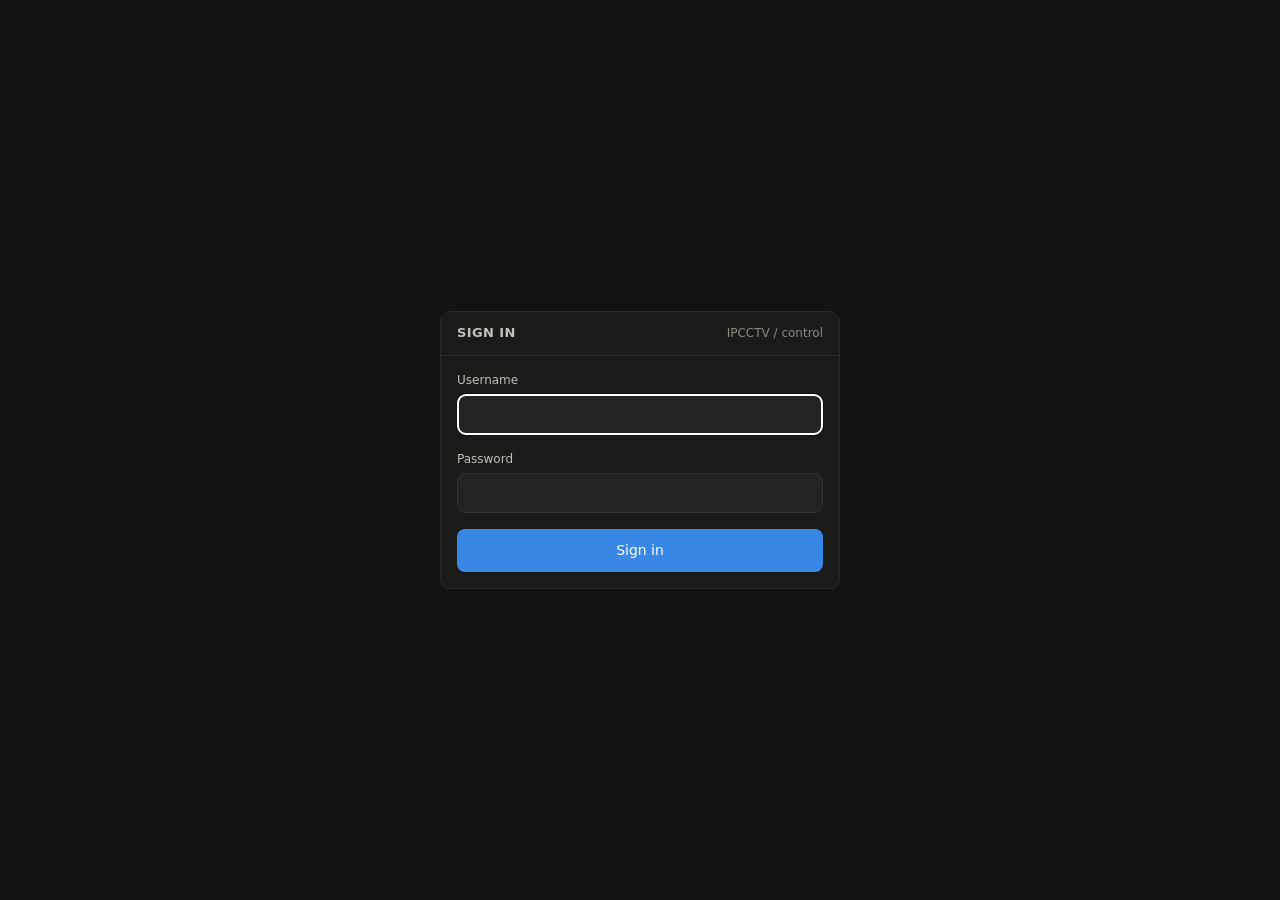
==== internal/web/static/login.html @ 718ceda3 "Holocron 1.0.0 The live NVR of the Operator's home since 2026-10-22: one Go executable that records " ====
<!DOCTYPE html>
<html lang="en" data-theme="dark">
<head>
<meta charset="utf-8">
<meta name="viewport" content="width=device-width, initial-scale=1">
<meta name="color-scheme" content="dark">
<meta name="referrer" content="no-referrer">
<title>Sign in - IPCCTV control</title>
<link rel="stylesheet" href="style.css">
</head>
<body class="authpage">
<main class="authcard panel">
  <header><h2>Sign in</h2><span class="muted">IPCCTV / control</span></header>
  <form id="form" class="form" method="post" action="/login" novalidate>
    <div class="field">
      <label for="username">Username</label>
      <input id="username" name="username" type="text" autocomplete="username" autocapitalize="none" autocorrect="off" spellcheck="false" maxlength="64" required autofocus>
    </div>
    <div class="field">
      <label for="password">Password</label>
      <input id="password" name="password" type="password" autocomplete="current-password" maxlength="128" required>
    </div>
    <p id="msg" class="formnote bad" role="alert" aria-live="polite" hidden></p>
    <div class="actions"><button id="go" class="btn primary" type="submit">Sign in</button></div>
  </form>
</main>
<script src="login.js"></script>
</body>
</html>
---- internal/web/static/style.css ----
/* IPCCTV control UI.
   Tokens, components and structure are the approved design mockup's:
   layout A (table) on desktop, layout C (compact rows) below the phone breakpoint.
   Status is never colour alone - every state carries a dot AND a word. */

:root{
  --surface-0:#121211; --surface-1:#1a1a19; --surface-2:#232322; --surface-3:#2d2d2b;
  --line:#35352f; --line-soft:#2a2a28;
  --ink:#ffffff; --ink-2:#c3c2b7; --ink-3:#8a8a80;
  --good:#0ca30c; --warning:#fab219; --serious:#ec835a; --critical:#d03b3b;
  --accent:#3987e5;
  --r:10px; --pad:16px;
  --mono:ui-monospace,"Cascadia Mono",Consolas,monospace;
  --sans:system-ui,-apple-system,"Segoe UI",sans-serif;
}
*{box-sizing:border-box}
body{margin:0;background:var(--surface-0);color:var(--ink);font:14px/1.45 var(--sans);-webkit-font-smoothing:antialiased}
h1,h2,h3{margin:0;font-weight:600}
button{font:inherit;color:inherit;cursor:pointer}
ul{margin:0;padding:0}
.hide{display:none !important}
.muted{color:var(--ink-3)}

/* ---- app shell ---- */
.app{max-width:1180px;margin:0 auto;padding:18px}
.top{display:flex;align-items:center;gap:16px;flex-wrap:wrap;margin-bottom:18px}
.brand{font-size:16px;font-weight:600;letter-spacing:.01em}
.brand span{color:var(--ink-3);font-weight:400}
nav.tabs{display:flex;gap:2px}
nav.tabs button{background:transparent;border:0;border-radius:7px;padding:7px 14px;color:var(--ink-2)}
nav.tabs button[aria-current="page"]{background:var(--surface-2);color:var(--ink)}
nav.tabs button:hover:not([aria-current="page"]){background:var(--surface-1)}
.feed{margin-left:auto;display:flex;align-items:center;gap:10px}
.feed .when{color:var(--ink-3);font-size:12px;font-variant-numeric:tabular-nums}

/* ---- global actions ---- */
.actions{display:flex;gap:8px;flex-wrap:wrap;align-items:center}
.btn{background:var(--surface-2);border:1px solid var(--line);border-radius:8px;padding:8px 14px;color:var(--ink)}
.btn:hover:not([disabled]){background:var(--surface-3)}
.btn.primary{background:var(--accent);border-color:transparent;color:#fff}
.btn.danger{border-color:#5a2b2b;color:#f0b4b4}
.btn[disabled]{opacity:.45;cursor:not-allowed}

/* ---- stat tiles + hero: exactly one hero figure ---- */
.stats{display:grid;grid-template-columns:repeat(auto-fit,minmax(168px,1fr));gap:12px;margin-bottom:18px}
.tile{background:var(--surface-1);border:1px solid var(--line-soft);border-radius:var(--r);padding:14px var(--pad)}
.tile .lab{color:var(--ink-3);font-size:12px;margin-bottom:6px}
.tile .val{font-size:22px;font-weight:600;font-variant-numeric:tabular-nums}
.tile .val .unit{font-size:19px;color:var(--ink-3);font-weight:400}
.tile .sub{color:var(--ink-3);font-size:12px;margin-top:3px}
.tile.hero{grid-column:span 2}
.tile.hero .val{font-size:48px;line-height:1.05;letter-spacing:-.02em}

/* meter: fill carries severity, track is a dim step of the same ramp */
.meter{height:7px;border-radius:4px;background:#1f3350;margin-top:10px;overflow:hidden}
.meter i{display:block;height:100%;background:var(--accent);border-radius:4px}
.meter.warn{background:#3b3220} .meter.warn i{background:var(--warning)}
.meter.crit{background:#3b2222} .meter.crit i{background:var(--critical)}

/* ---- status chip: dot + word, never colour alone ---- */
.chip{display:inline-flex;align-items:center;gap:6px;font-size:12px;white-space:nowrap}
.chip .dot{width:8px;height:8px;border-radius:50%;flex:none}
.chip.good .dot{background:var(--good)} .chip.good{color:#7ddc7d}
.chip.warn .dot{background:var(--warning)} .chip.warn{color:#f2cd7a}
.chip.ser .dot{background:var(--serious)} .chip.ser{color:#f0ab8c}
.chip.crit .dot{background:var(--critical)} .chip.crit{color:#f09a9a}
.chip.off .dot{background:#555;box-shadow:inset 0 0 0 2px var(--surface-1)} .chip.off{color:var(--ink-3)}

/* ---- banners ---- */
.banner{display:flex;align-items:center;gap:11px;padding:12px var(--pad);border-radius:var(--r);margin-bottom:16px}
.banner.crit{background:#2a1818;border:1px solid #5a2b2b;color:#f0b4b4}
.banner.warn{background:#241f16;border:1px solid #5a4a20;color:#f2cd7a}
.banner .btn{margin-left:auto}

/* ---- panels ---- */
.panel{background:var(--surface-1);border:1px solid var(--line-soft);border-radius:var(--r);overflow:hidden}
.panel>header{display:flex;align-items:center;gap:10px;padding:12px var(--pad);border-bottom:1px solid var(--line-soft)}
.panel>header h2{font-size:13px;color:var(--ink-2);font-weight:600;letter-spacing:.03em;text-transform:uppercase}
.panel>header .muted{margin-left:auto;font-size:12px}

/* ---- layout A: camera table ---- */
table{width:100%;border-collapse:collapse}
th{text-align:left;font-size:11px;color:var(--ink-3);font-weight:500;letter-spacing:.04em;
   text-transform:uppercase;padding:9px var(--pad);border-bottom:1px solid var(--line-soft)}
td{padding:11px var(--pad);border-bottom:1px solid var(--line-soft);vertical-align:middle}
tr:last-child td{border-bottom:0}
tr:hover td{background:#1e1e1c}
.cam-name{font-weight:500}
.cam-meta{color:var(--ink-3);font-size:12px;margin-top:2px}
.num{font-variant-numeric:tabular-nums;color:var(--ink-2)}
.err{color:#f09a9a;font-size:12px;font-family:var(--mono);max-width:34ch;overflow:hidden;text-overflow:ellipsis;white-space:nowrap}

/* record toggle */
.tgl{position:relative;width:40px;height:22px;border-radius:12px;background:#3a3a37;border:0;padding:0;flex:none}
.tgl i{position:absolute;top:3px;left:3px;width:16px;height:16px;border-radius:50%;background:#c9c9c2;transition:.15s}
.tgl[aria-checked="true"]{background:#14562a}
.tgl[aria-checked="true"] i{left:21px;background:#5fe05f}
.tgl[disabled]{opacity:.4;cursor:not-allowed}
.tglwrap{display:flex;align-items:center;gap:9px}
.tglwrap span{font-size:12px;color:var(--ink-3);min-width:30px}

/* ---- layout C: compact rows ---- */
.clist{background:var(--surface-1);border:1px solid var(--line-soft);border-radius:var(--r);overflow:hidden}
.crow{display:flex;align-items:center;gap:12px;padding:13px var(--pad);border-bottom:1px solid var(--line-soft)}
.crow:last-child{border-bottom:0}
.crow .main{flex:1;min-width:0}
.crow .nm{font-weight:500}
.crow .sb{color:var(--ink-3);font-size:12px;margin-top:2px;overflow:hidden;text-overflow:ellipsis;white-space:nowrap}

/* layout A above the phone breakpoint, layout C below it */
#camsC{display:none}
@media(max-width:760px){
  #camsA{display:none}
  #camsC{display:block}
  .app{padding:14px}
  .tile.hero .val{font-size:40px}
}

/* ---- events ---- */
.events{font-family:var(--mono);font-size:12px}
.events li{display:flex;gap:12px;padding:7px var(--pad);border-bottom:1px solid var(--line-soft);list-style:none}
.events li:last-child{border-bottom:0}
.events time{color:var(--ink-3);flex:none}
/* min-width:0 is load-bearing: a flex item defaults to min-width:auto, so a
   nowrap line as long as a full ffmpeg command refuses to shrink and sets the
   width of the whole document. The mockup's short sample events hid this. */
.events .t{color:var(--ink-2);flex:1;min-width:0;overflow:hidden;text-overflow:ellipsis;white-space:nowrap}

footer.note{margin-top:22px;color:var(--ink-3);font-size:12px;border-top:1px solid var(--line-soft);padding-top:12px}

/* ---- forms (settings) ----
   The field, row and linkbtn treatments are the mockup's. The phone rule below
   is not in the mockup, which only showed the settings screen at window width:
   the five-column camera row is unreadable at 390 px, so below the breakpoint
   each row becomes a labelled stack. The labels come from CSS content, so the
   markup stays one row per camera at every width. */
.form{padding:var(--pad);display:grid;gap:16px}
.field{display:grid;gap:5px;max-width:420px}
.field label{font-size:12px;color:var(--ink-2)}
.field input,.field select{background:var(--surface-2);border:1px solid var(--line);border-radius:8px;
  padding:9px 11px;color:var(--ink);font:inherit}
.field input[readonly]{color:var(--ink-3)}
.field .hint{font-size:11px;color:var(--ink-3)}
.field.bad input,.field.bad select{border-color:var(--critical)}
.field.bad .hint{color:#f09a9a}

.row{display:grid;grid-template-columns:1.4fr 1fr .8fr 96px 86px;gap:10px;align-items:center;
  padding:11px var(--pad);border-bottom:1px solid var(--line-soft)}
.row:last-of-type{border-bottom:0}
/* min-width:0 only. Forcing display:block here also hit .tglwrap, whose flex
   row is what puts the On/Off word beside the switch - the word lost its 9 px
   gap and dropped onto the text baseline, half a line below the switch. A grid
   item does not need display:block to behave. */
.row>label{display:block;min-width:0}
.row>div{min-width:0}
.row input,.row select{background:var(--surface-2);border:1px solid var(--line);border-radius:7px;
  padding:7px 9px;color:var(--ink);font:inherit;min-width:0;width:100%}
.row input.bad,.row select.bad{border-color:var(--critical)}
.rowhead{color:var(--ink-3);font-size:11px;text-transform:uppercase;letter-spacing:.04em}
.row .rowerr{grid-column:1/-1;color:#f09a9a;font-size:11px}
.linkbtn{background:none;border:0;color:#f09a9a;padding:4px 6px}
.linkbtn:hover{text-decoration:underline}
.formfoot{padding:12px var(--pad);display:grid;gap:10px}
.formnote{font-size:12px;color:var(--ink-3);align-self:center}
.formnote.bad{color:#f09a9a}
.formnote.good{color:#9ad39a}

/* ---- pending: an action takes up to a minute, so it must never look frozen ---- */
.btn[aria-busy="true"]{position:relative;color:var(--ink-3);font-variant-numeric:tabular-nums}
.btn[aria-busy="true"]::after{content:"";position:absolute;inset:auto 8px 6px 8px;height:2px;
  background:linear-gradient(90deg,transparent,var(--accent),transparent);
  animation:sweep 1.1s linear infinite}
@keyframes sweep{0%{transform:translateX(-60%)}100%{transform:translateX(60%)}}
@media(prefers-reduced-motion:reduce){.btn[aria-busy="true"]::after{animation:none;background:var(--accent)}}

/* ---- toast: what the last action did, including what it printed ---- */
#controls{margin-bottom:16px}
#toast:not(:empty){margin-bottom:16px}
.toast{display:flex;align-items:flex-start;gap:11px;padding:12px var(--pad);border-radius:var(--r)}
.toast.good{background:#16231a;border:1px solid #2c5a33;color:#b4f0bd}
.toast.crit{background:#2a1818;border:1px solid #5a2b2b;color:#f0b4b4}
.toast.warn{background:#241f16;border:1px solid #5a4a20;color:#f2cd7a}
.toast .body{flex:1;min-width:0}
.toast pre{margin:8px 0 0;font:12px/1.5 var(--mono);color:var(--ink-2);white-space:pre-wrap;
  max-height:170px;overflow:auto}
.toast .x{background:none;border:0;color:inherit;opacity:.7;padding:0 4px}

/* ---- progress: the elapsed seconds, so a 52 s action is visibly alive ---- */
#progress:not(:empty){margin-bottom:16px}
#progress .elapsed{font-variant-numeric:tabular-nums}
#progress .detail{margin-top:3px;font-size:12px;opacity:.85}

/* ---- footage ----
   The three-column picker, the player and the gap banner are the mockup's. The
   grid collapses at 880 px because that is where the player stops being wide
   enough to see anything in; the phone rules below the 760 px breakpoint cap the
   picker height so the player is still reachable without a long scroll, and
   raise every row to a 44 px tap target. */
.foot{display:grid;grid-template-columns:200px 220px 1fr;gap:12px;align-items:start}
.pick{background:var(--surface-1);border:1px solid var(--line-soft);border-radius:var(--r);
  overflow:hidden;max-height:460px;overflow-y:auto}
.pick .phead{padding:10px var(--pad);color:var(--ink-3);font-size:11px;text-transform:uppercase;
  letter-spacing:.04em;border-bottom:1px solid var(--line-soft);position:sticky;top:0;background:var(--surface-1)}
.pick button{display:block;width:100%;text-align:left;background:none;border:0;padding:10px var(--pad);
  border-bottom:1px solid var(--line-soft);color:var(--ink-2)}
.pick button:last-child{border-bottom:0}
.pick button:hover{background:var(--surface-2)}
.pick button[aria-current="true"]{background:var(--surface-3);color:var(--ink)}
.pick .cnt{float:right;color:var(--ink-3);font-size:12px;font-variant-numeric:tabular-nums}
.pick .orphan{display:block;color:var(--ink-3);font-size:11px;margin-top:2px}
.pick .pnone{padding:16px var(--pad);color:var(--ink-3);font-size:12px}

.player{background:#000;border:1px solid var(--line-soft);border-radius:var(--r);aspect-ratio:16/9;
  display:grid;place-items:center;color:var(--ink-3);text-align:center;padding:20px;overflow:hidden}
.player.live{padding:0}
.player video{width:100%;height:100%;display:block;background:#000}
.player .pbig{font-size:30px;margin-bottom:8px}
.player .psub{margin-top:6px;font-size:12px;color:var(--ink-3);max-width:46ch}
.player .pnow{color:var(--ink);font-size:14px}

.gap{display:flex;align-items:center;gap:8px;padding:9px var(--pad);background:#241f16;
  border-bottom:1px solid var(--line-soft);font-size:12px;color:#f2cd7a}
.gap.more{color:var(--ink-3);background:var(--surface-2)}

/* The segment rows reuse the event list's mono type, with the whole row a
   button: a 15-minute segment is picked by its start time, so the time is the
   target. */
.seglist li{padding:0;display:block}
.seglist li button{display:flex;align-items:center;gap:12px;width:100%;text-align:left;
  background:none;border:0;padding:8px var(--pad);color:var(--ink-2);font:inherit}
.seglist li button:hover{background:var(--surface-2)}
.seglist li button[aria-current="true"]{background:var(--surface-3);color:var(--ink)}
.seglist time{color:var(--ink-3);flex:none;font-variant-numeric:tabular-nums}
.seglist .t{flex:1;min-width:0;overflow:hidden;text-overflow:ellipsis;white-space:nowrap}
.events li.noseg{display:block;padding:34px var(--pad);text-align:center;color:var(--ink-3);
  font-family:var(--sans);font-size:13px}
.btn.small{padding:5px 10px;font-size:12px}

@media(max-width:880px){.foot{grid-template-columns:1fr}}

/* ---- confirmation ---- */
dialog{border:1px solid var(--line);border-radius:var(--r);background:var(--surface-1);color:var(--ink);
  padding:0;max-width:440px;width:calc(100% - 28px)}
dialog::backdrop{background:rgba(0,0,0,.6)}
dialog form{padding:var(--pad);display:grid;gap:12px}
dialog h2{font-size:15px}
dialog p{margin:0;color:var(--ink-2)}

@media(max-width:760px){
  .row{grid-template-columns:1fr;gap:6px;padding:14px var(--pad)}
  .rowhead{display:none}
  /* An <input> cannot carry a pseudo-element, so every cell is wrapped and the
     wrapper carries the label. */
  .row>*[data-label]::before{content:attr(data-label);display:block;font-size:11px;
    color:var(--ink-3);text-transform:uppercase;letter-spacing:.04em;margin-bottom:4px}
  .row .tglwrap{justify-content:flex-start}
  .row .linkbtn{justify-self:start;padding:8px 0;min-height:36px}
  .field{max-width:none}

  /* Tap targets. A 40x22 switch is comfortably clickable with a mouse and
     misses on a thumb. 56x34 with a 26 px knob meets the 34 px guideline
     exactly - measured at a genuine 390 px, where 52x32 came back 2 px short. */
  .tgl{width:56px;height:34px;border-radius:17px}
  .tgl i{top:4px;left:4px;width:26px;height:26px}
  .tgl[aria-checked="true"] i{left:26px}

  /* Footage on a phone: the pickers are capped so the player is on screen
     without scrolling past two full lists, and every row is a tap target. */
  .pick{max-height:232px}
  .pick button{min-height:44px}
  .seglist li button{min-height:44px}
}

/* ---- live view ---- */
/* The Live tab uses the whole window: no max-width column, a few px of padding. live.js sets --lcols and --ltile
   (bestGrid) so the tiles are as large as the window allows. */
body.live-tab .app{max-width:none;padding:6px}
body.live-tab .top{margin-bottom:6px;gap:12px}
.lwrap{display:flex;flex-direction:column;gap:4px;background:var(--surface-0)}
.lwrap:fullscreen{padding:4px;overflow:auto}
.ltools{display:flex;align-items:center;gap:6px 12px;flex-wrap:wrap;min-height:30px;padding:0 2px}
.ltools .lhint{font-size:12px;margin-left:auto}
.lwrap:fullscreen .ltools{position:absolute;top:8px;right:8px;z-index:3;min-height:0;opacity:.45}
.lwrap:fullscreen .ltools:hover,.lwrap:fullscreen .ltools:focus-within{opacity:1}
.lwrap:fullscreen .ltools>:not(#lfs):not(.lmode){display:none}
.lmode{display:inline-flex}
.lmode .btn{border-radius:0}
.lmode .btn:first-child{border-radius:8px 0 0 8px}
.lmode .btn:last-child{border-radius:0 8px 8px 0;margin-left:-1px}
.lmode .btn[aria-pressed="true"]{background:var(--accent);border-color:transparent;color:#fff}
.lnote{padding:26px var(--pad);text-align:center;border:1px solid var(--line-soft);border-radius:var(--r);background:var(--surface-1)}
.lnote .lnt{font-size:15px;font-weight:600}
.lnote .lns{color:var(--ink-3);margin:6px auto 0;max-width:60ch;font-size:13px}
.lgrid{display:grid;grid-template-columns:repeat(var(--lcols,3),var(--ltile,minmax(0,1fr)));gap:4px;justify-content:center;align-content:start}
.lgrid:empty{display:none}
/* Fill: the cells divide the whole grid area (live.js sets --lcols, --lrows and the height --lgh) and the picture is cropped to the cell. */
.lgrid.fill{grid-template-columns:repeat(var(--lcols,3),minmax(0,1fr));grid-template-rows:repeat(var(--lrows,2),minmax(0,1fr));height:var(--lgh,auto)}
.lgrid.fill .ltile{aspect-ratio:auto}
.lgrid.fill .ltile video{object-fit:cover}
.ltile{position:relative;aspect-ratio:16/9;background:#000;border:0;border-radius:6px;
  overflow:hidden;cursor:zoom-in;outline-offset:-2px}
.ltile:focus-visible{outline:2px solid var(--accent)}
.ltile video{position:absolute;inset:0;width:100%;height:100%;object-fit:contain;background:#000}
.ltile .lover{position:absolute;inset:0;display:flex;flex-direction:column;align-items:center;justify-content:center;gap:6px;text-align:center;
  padding:10px 12px 44px;color:var(--ink-2);font-size:13px;background:rgba(0,0,0,.55);pointer-events:none;overflow:hidden}
.ltile .lover .lh{font-weight:500;color:var(--ink)}
.ltile .lover .ld{font:11px/1.35 var(--mono);color:var(--ink-3);white-space:pre-line;max-width:100%;overflow-wrap:anywhere}
.ltile .lover .ld:empty{display:none}
.ltile .lcopy{pointer-events:auto;background:rgba(35,35,34,.9);border:1px solid var(--line);border-radius:8px;padding:4px 10px;font-size:11px;color:var(--ink-2)}
.ltile .lcopy:hover{background:var(--surface-3)}
.ltile[data-state="live"] .lover{display:none}
.ltile .lbar{position:absolute;left:0;right:0;bottom:0;display:flex;align-items:center;gap:10px;
  padding:18px 8px 6px;background:linear-gradient(to top,rgba(0,0,0,.72),rgba(0,0,0,0))}
.ltile .lname{font-weight:500;overflow:hidden;text-overflow:ellipsis;white-space:nowrap;min-width:0;text-shadow:0 1px 2px #000}
.ltile .lchip{margin-right:auto}
.ltile .lmute{background:rgba(35,35,34,.9);border:1px solid var(--line);border-radius:8px;padding:4px 10px;
  font-size:12px;color:var(--ink);min-height:28px}
.ltile .lmute:hover{background:var(--surface-3)}
.ltile .lmute[aria-pressed="true"]{background:var(--accent);border-color:transparent}
@media(max-width:640px){
  .ltile .lmute{min-height:36px;padding:6px 12px}
  .ltools .lhint{display:none}
  .lmode{margin-left:auto}
  .lmode .btn,#lfs{min-height:36px}
}

/* ---- the camera modal: a dialog with the sub picture underneath and the main picture staged on top ---- */
.lmodal{position:fixed;inset:0;width:100%;height:100%;max-width:none;max-height:none;margin:0;padding:0;border:0;background:transparent;color:var(--ink);overflow:hidden}
.lmodal[open]{display:grid;place-items:center}
.lmodal::backdrop{background:rgba(0,0,0,.82)}
.lmbox{position:relative;width:min(calc(100% - 24px),calc((100vh - 24px) * 16 / 9));width:min(calc(100% - 24px),calc((100dvh - 24px) * 16 / 9));
  background:#000;border:1px solid var(--line);border-radius:8px;overflow:hidden}
.lmbox:fullscreen{width:100vw;height:100vh;border:0;border-radius:0;display:grid;place-items:center}
.lmstage{position:relative;aspect-ratio:16/9;width:100%;background:#000}
.lmbox:fullscreen .lmstage{width:min(100vw,calc(100vh * 16 / 9))}
.lmv{position:absolute;inset:0;width:100%;height:100%;object-fit:contain;background:transparent}
.lmbox[data-show="sub"] #lmmain{opacity:0}
.lmmsg{position:absolute;inset:0;display:flex;align-items:center;justify-content:center;color:var(--ink-2);pointer-events:none}
.lmtop{position:absolute;left:0;right:0;top:0;display:flex;align-items:center;gap:8px;flex-wrap:wrap;
  padding:8px 10px 22px;background:linear-gradient(to bottom,rgba(0,0,0,.75),rgba(0,0,0,0))}
.lmname{font-weight:600;font-size:15px;text-shadow:0 1px 2px #000;margin-right:2px}
.lmchips{display:flex;gap:12px;align-items:center;margin-right:auto}
.lmb{background:rgba(35,35,34,.92);border:1px solid var(--line);border-radius:8px;padding:5px 12px;font-size:13px;color:var(--ink);min-height:32px}
.lmb:hover{background:var(--surface-3)}
.lmb[aria-pressed="true"]{background:var(--accent);border-color:transparent}
.lmb:focus-visible{outline:2px solid var(--accent);outline-offset:1px}
@media(max-width:640px){
  .lmbox{width:calc(100% - 12px)}
  .lmtop{position:static;background:var(--surface-1);padding:8px}
  .lmb{min-height:40px}
}

/* ---- view-only (HTTPS LAN listener, tlsReadOnly) ---- */
.viewonly-note{background:var(--surface-2);border:1px solid var(--line);border-radius:var(--r);padding:10px var(--pad);margin-bottom:14px;color:var(--ink-2);font-size:13px}
.viewonly-note strong{color:var(--ink)}
body.viewonly #controls{display:none}
body.viewonly .tgl{pointer-events:none;opacity:.5}
body.viewonly [data-ack]{display:none}
body.viewonly section[data-tab="set"]>.panel:not(#tlsPanel){opacity:.55}

/* ---- sign-in and first-run pages (login.html, setup.html) ---- */
body.authpage{display:grid;place-items:center;min-height:100vh;padding:18px}
.authcard{width:100%;max-width:400px}
.authcard .field{max-width:none}
.authcard .actions .btn{width:100%;padding:10px 14px}
.authcard .formnote{margin:0;min-height:1.4em}
.authcard .hint{margin:0;font-size:12px;color:var(--ink-3)}

/* ---------- Admin tab (admin.js) ---------- */
.apanel{margin-bottom:16px}
.apanel h3{font-size:13px;color:var(--ink-2)}
.apanel .form{grid-template-columns:minmax(0,1fr)}
.apanel .events .t{white-space:normal;overflow-wrap:anywhere}
.apanel>header .muted{overflow-wrap:anywhere;text-align:right}
.apad{padding:12px var(--pad) 0}
.ascroll{overflow-x:auto}
.aform{grid-template-columns:repeat(auto-fill,minmax(220px,1fr));align-items:start;border-top:1px solid var(--line-soft)}
.aform>h3,.aform>.actions,.aform>.acheck{grid-column:1/-1}
.form .aform{padding:0;border-top:0}
.abtns{display:flex;flex-wrap:wrap;gap:6px}
.akeys td{vertical-align:top}
.akeyin{background:var(--surface-2);border:1px solid var(--line);border-radius:8px;color:var(--ink);padding:7px 9px;font:inherit;font-size:13px;width:100%;min-width:9em}
.akeys .hint{display:block;font-size:11px;color:var(--ink-3);margin-top:4px}
.akeys .formnote{display:block;margin-top:4px}
.awarn{color:#f0c27a !important}
.abreak{word-break:break-all}
.acheck{display:flex;gap:8px;align-items:center;font-size:13px;color:var(--ink-2)}

/* Health section */
.hbadge{margin-left:auto;border:1px solid var(--line);border-radius:999px;padding:2px 12px;font-size:12px;font-weight:600;letter-spacing:.03em;white-space:nowrap}
.hbadge.good{color:#7ddc7d;border-color:#2c5a33;background:#16231a}
.hbadge.warn{color:#f2cd7a;border-color:#5a4a1f;background:#3b3220}
.hbadge.crit{color:#f09a9a;border-color:#5a2b2b;background:#2a1616}
.hbadge.off{color:var(--ink-2);background:var(--surface-2)}
.hbad{color:#f09a9a;overflow-wrap:anywhere;white-space:pre-wrap}
.hgroup{border:1px solid var(--line-soft);border-radius:8px;margin-bottom:8px;overflow:hidden}
.hhead{display:flex;align-items:center;gap:10px;padding:9px 12px;cursor:pointer;background:var(--surface-2);list-style:none}
.hhead::-webkit-details-marker{display:none}
.hhead::before{content:"\25B8";color:var(--ink-3);flex:none}
.hgroup[open]>.hhead::before{content:"\25BE"}
.hname{font-weight:600;text-transform:capitalize}
.hcount{margin-left:auto;font-size:12px;color:var(--ink-3)}
.hcount.warn{color:#f2cd7a} .hcount.fail{color:#f09a9a}
.hcheck{display:grid;grid-template-columns:3.4em 9.5em minmax(0,1fr);gap:4px 10px;padding:8px 12px;border-top:1px solid var(--line-soft);align-items:baseline}
.hlevel{font:600 11px/1.6 var(--mono);text-transform:uppercase;text-align:center;border-radius:5px;padding:0 4px;border:1px solid var(--line);color:var(--ink-2)}
.hlevel.ok{color:#7ddc7d;border-color:#2c5a33}
.hlevel.warn{color:#f2cd7a;border-color:#5a4a1f;background:#3b3220}
.hlevel.fail{color:#f09a9a;border-color:#5a2b2b;background:#2a1616}
.htitle{font-weight:500;overflow-wrap:anywhere}
.hdetail{color:var(--ink-2);overflow-wrap:anywhere;min-width:0}
.hfix{grid-column:1/-1;display:flex;gap:8px;align-items:flex-start;margin-top:2px}
.hfixtext{flex:1;min-width:0;margin:0;padding:7px 9px;background:var(--surface-0);border:1px solid var(--line-soft);border-radius:6px;font:12px/1.5 var(--mono);color:var(--ink);white-space:pre-wrap;overflow-wrap:anywhere}
.hcopyarea{position:fixed;left:-9999px;top:0}
@media(max-width:760px){
  .hcheck{grid-template-columns:3.4em minmax(0,1fr)}
  .hdetail{grid-column:1/-1}
  .hfix{flex-direction:column;align-items:stretch}
  .hfix .btn{min-height:36px;align-self:flex-start}
}

@media(max-width:760px){
  .aform{grid-template-columns:1fr}
  .abtns .btn{min-height:36px}
  /* the users and keys tables become one card per row on a phone */
  .akeys thead,.ausers thead{display:none}
  .akeys tr,.ausers tr{display:block;padding:8px 0;border-bottom:1px solid var(--line-soft)}
  .akeys td,.ausers td{display:block;border:0;padding:4px var(--pad)}
  .akeys td[data-label]::before,.ausers td[data-label]::before{content:attr(data-label) ": ";font-size:11px;color:var(--ink-3)}
}
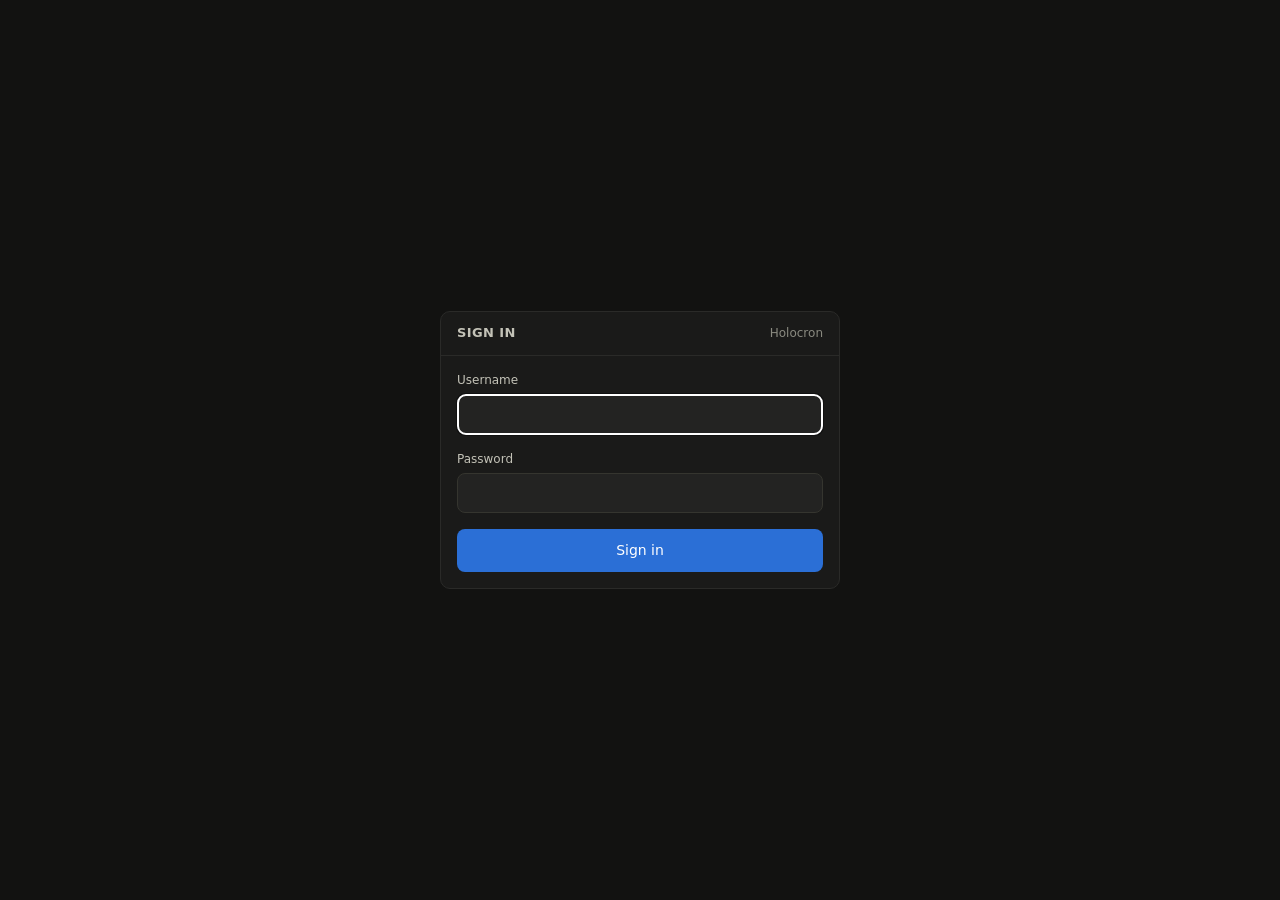
==== commit df9bafea: "web: the pages are named Holocron, the restart advice fits every OS, the Stop dialog breathes Why: t" ====
--- a/internal/web/static/login.html
+++ b/internal/web/static/login.html
@@ -5,12 +5,12 @@
 <meta name="viewport" content="width=device-width, initial-scale=1">
 <meta name="color-scheme" content="dark">
 <meta name="referrer" content="no-referrer">
-<title>Sign in - IPCCTV control</title>
+<title>Sign in - Holocron</title>
 <link rel="stylesheet" href="style.css">
 </head>
 <body class="authpage">
 <main class="authcard panel">
-  <header><h2>Sign in</h2><span class="muted">IPCCTV / control</span></header>
+  <header><h2>Sign in</h2><span class="muted">Holocron</span></header>
   <form id="form" class="form" method="post" action="/login" novalidate>
     <div class="field">
       <label for="username">Username</label>
--- a/internal/web/static/style.css
+++ b/internal/web/static/style.css
@@ -1,4 +1,4 @@
-/* IPCCTV control UI.
+/* Holocron web app UI.
    Tokens, components and structure are the approved design mockup's:
    layout A (table) on desktop, layout C (compact rows) below the phone breakpoint.
    Status is never colour alone - every state carries a dot AND a word. */
@@ -19,6 +19,8 @@
 button{font:inherit;color:inherit;cursor:pointer}
 ul{margin:0;padding:0}
 .hide{display:none !important}
+[hidden]{display:none !important}
+.sr-only{position:absolute;width:1px;height:1px;padding:0;margin:-1px;overflow:hidden;clip:rect(0 0 0 0);white-space:nowrap;border:0}
 .muted{color:var(--ink-3)}
 
 /* ---- app shell ---- */
@@ -30,14 +32,14 @@
 nav.tabs button{background:transparent;border:0;border-radius:7px;padding:7px 14px;color:var(--ink-2)}
 nav.tabs button[aria-current="page"]{background:var(--surface-2);color:var(--ink)}
 nav.tabs button:hover:not([aria-current="page"]){background:var(--surface-1)}
-.feed{margin-left:auto;display:flex;align-items:center;gap:10px}
-.feed .when{color:var(--ink-3);font-size:12px;font-variant-numeric:tabular-nums}
+.feed{margin-left:auto;display:flex;align-items:center;gap:10px;flex-wrap:wrap;min-width:0}
+.feed .when{color:var(--ink-3);font-size:12px;font-variant-numeric:tabular-nums;overflow-wrap:anywhere;min-width:0}
 
 /* ---- global actions ---- */
 .actions{display:flex;gap:8px;flex-wrap:wrap;align-items:center}
 .btn{background:var(--surface-2);border:1px solid var(--line);border-radius:8px;padding:8px 14px;color:var(--ink)}
 .btn:hover:not([disabled]){background:var(--surface-3)}
-.btn.primary{background:var(--accent);border-color:transparent;color:#fff}
+.btn.primary{background:#2b6fd6;border-color:transparent;color:#fff} /* white on it: 4.83:1 (AA); --accent gave 3.64 */
 .btn.danger{border-color:#5a2b2b;color:#f0b4b4}
 .btn[disabled]{opacity:.45;cursor:not-allowed}
 
@@ -110,6 +112,12 @@
 /* layout A above the phone breakpoint, layout C below it */
 #camsC{display:none}
 @media(max-width:760px){
+  /* The tab bar gets its own full-width line and scrolls sideways rather than clipping the last
+     tab (Admin was cut at 390 px); a focused tab is scrolled into view by the browser. */
+  nav.tabs{order:3;flex:1 1 100%;overflow-x:auto;scrollbar-width:thin}
+  nav.tabs button{flex:none;min-height:44px}
+  .btn{min-height:44px}
+  .btn.small{min-height:44px}
   #camsA{display:none}
   #camsC{display:block}
   .app{padding:14px}
@@ -166,16 +174,38 @@
 .formnote.good{color:#9ad39a}
 
 /* ---- pending: an action takes up to a minute, so it must never look frozen ---- */
-.btn[aria-busy="true"]{position:relative;color:var(--ink-3);font-variant-numeric:tabular-nums}
+.btn[aria-busy="true"]{position:relative;overflow:hidden;color:var(--ink-2);font-variant-numeric:tabular-nums}
+/* A busy button is disabled but must stay legible: ink-2 on surface-2 is 8.78:1, where the dimmed grey was below 3:1. */
+.btn[aria-busy="true"][disabled]{opacity:1}
 .btn[aria-busy="true"]::after{content:"";position:absolute;inset:auto 8px 6px 8px;height:2px;
   background:linear-gradient(90deg,transparent,var(--accent),transparent);
   animation:sweep 1.1s linear infinite}
 @keyframes sweep{0%{transform:translateX(-60%)}100%{transform:translateX(60%)}}
 @media(prefers-reduced-motion:reduce){.btn[aria-busy="true"]::after{animation:none;background:var(--accent)}}
 
+/* ---- summary: the verdict first, then what needs attention ---- */
+.scard{display:flex;gap:16px;align-items:flex-start;flex-wrap:wrap;padding:14px var(--pad);margin-bottom:16px;
+  background:var(--surface-1);border:1px solid var(--line-soft);border-left:4px solid var(--line);border-radius:var(--r)}
+.scard .verdict{display:flex;align-items:center;gap:8px;font-weight:600;white-space:nowrap;padding-top:2px;color:var(--ink-2)}
+.scard.good{border-left-color:var(--good)} .scard.good .verdict{color:#7ddc7d}
+.scard.warn{border-left-color:var(--warning)} .scard.warn .verdict{color:#f2cd7a}
+.scard.crit{border-left-color:var(--critical)} .scard.crit .verdict{color:#f09a9a}
+.scard .stext{flex:1;min-width:min(100%,260px)}
+.scard .headline{margin:0;font-size:18px;font-weight:600}
+.sdetail{margin:4px 0 0;padding:0;list-style:none;color:var(--ink-2);overflow-wrap:anywhere}
+.sdetail li{margin-top:2px}
+.sdetail a,.linkish{color:#8fbcf5}
+.linkish{background:none;border:0;padding:0;font:inherit;text-decoration:underline;cursor:pointer}
+.notice{display:flex;align-items:center;gap:12px;flex-wrap:wrap;padding:12px var(--pad);margin-bottom:16px;
+  border:1px solid var(--line);border-radius:var(--r);background:var(--surface-1);color:var(--ink-2)}
+.notice>div{flex:1;min-width:min(100%,260px)}
+.notice b{color:var(--ink)}
+
 /* ---- toast: what the last action did, including what it printed ---- */
-#controls{margin-bottom:16px}
-#toast:not(:empty){margin-bottom:16px}
+/* Fixed to the bottom of the window, like a snackbar, so the result (and its Undo) is seen
+   wherever the page is scrolled. */
+#toast:not(:empty){position:fixed;left:50%;bottom:16px;transform:translateX(-50%);z-index:20;
+  width:min(640px,calc(100% - 24px));box-shadow:0 6px 24px rgba(0,0,0,.55);border-radius:var(--r)}
 .toast{display:flex;align-items:flex-start;gap:11px;padding:12px var(--pad);border-radius:var(--r)}
 .toast.good{background:#16231a;border:1px solid #2c5a33;color:#b4f0bd}
 .toast.crit{background:#2a1818;border:1px solid #5a2b2b;color:#f0b4b4}
@@ -184,6 +214,8 @@
 .toast pre{margin:8px 0 0;font:12px/1.5 var(--mono);color:var(--ink-2);white-space:pre-wrap;
   max-height:170px;overflow:auto}
 .toast .x{background:none;border:0;color:inherit;opacity:.7;padding:0 4px}
+.toast .detail{margin-top:3px;font-size:12px;opacity:.85}
+.toast .btn{flex:none}
 
 /* ---- progress: the elapsed seconds, so a 52 s action is visibly alive ---- */
 #progress:not(:empty){margin-bottom:16px}
@@ -254,15 +286,15 @@
   .row>*[data-label]::before{content:attr(data-label);display:block;font-size:11px;
     color:var(--ink-3);text-transform:uppercase;letter-spacing:.04em;margin-bottom:4px}
   .row .tglwrap{justify-content:flex-start}
-  .row .linkbtn{justify-self:start;padding:8px 0;min-height:36px}
+  .row .linkbtn{justify-self:start;padding:8px 0;min-height:44px}
   .field{max-width:none}
 
   /* Tap targets. A 40x22 switch is comfortably clickable with a mouse and
-     misses on a thumb. 56x34 with a 26 px knob meets the 34 px guideline
-     exactly - measured at a genuine 390 px, where 52x32 came back 2 px short. */
-  .tgl{width:56px;height:34px;border-radius:17px}
-  .tgl i{top:4px;left:4px;width:26px;height:26px}
-  .tgl[aria-checked="true"] i{left:26px}
+     misses on a thumb. 68x44 with a 34 px knob meets the 44 px target size -
+     measured at a genuine 390 px. */
+  .tgl{width:68px;height:44px;border-radius:22px}
+  .tgl i{top:5px;left:5px;width:34px;height:34px}
+  .tgl[aria-checked="true"] i{left:29px}
 
   /* Footage on a phone: the pickers are capped so the player is on screen
      without scrolling past two full lists, and every row is a tap target. */
@@ -427,3 +459,28 @@
   .akeys td,.ausers td{display:block;border:0;padding:4px var(--pad)}
   .akeys td[data-label]::before,.ausers td[data-label]::before{content:attr(data-label) ": ";font-size:11px;color:var(--ink-3)}
 }
+
+/* ---- Admin > System: the Danger zone, set apart from routine use ---- */
+.dzone{margin-top:14px;border:1px solid #8a3a3a;border-radius:var(--r);padding:12px var(--pad)}
+.dzone h3{color:#f09a9a}
+.dzrow{display:flex;align-items:center;gap:12px;flex-wrap:wrap;margin-top:8px}
+.dzrow>div{flex:1;min-width:min(100%,240px)}
+.dzrow .hint{margin:4px 0 0;font-size:12px;color:var(--ink-3)}
+.dangerdialog{max-width:520px}
+.dangerdialog .dlist{margin:0 0 10px;padding-left:20px;color:var(--ink-2)}
+.dangerdialog p{margin:0 0 8px}
+.dangerdialog .field input{width:100%}
+
+/* ---- "Holocron has stopped": replaces the page after a stop took the server away ---- */
+body.is-stopped main,body.is-stopped nav.tabs{display:none}
+.stopped{max-width:640px;margin:24px auto;padding:20px var(--pad);background:var(--surface-1);
+  border:1px solid var(--line);border-left:4px solid var(--ink-3);border-radius:var(--r)}
+.stopped h1{font-size:22px;margin-bottom:8px}
+.stopped h1:focus{outline:none}
+.stopped h2{font-size:15px;margin:16px 0 6px}
+.stopped p{margin:0 0 8px;color:var(--ink-2)}
+.stopped ul{padding-left:20px;color:var(--ink-2)}
+.stopped .actions{margin:14px 0 8px}
+
+/* the closing paragraph of a dialog sits clear of the list above it */
+dialog ul + p { margin-top: 12px; }
